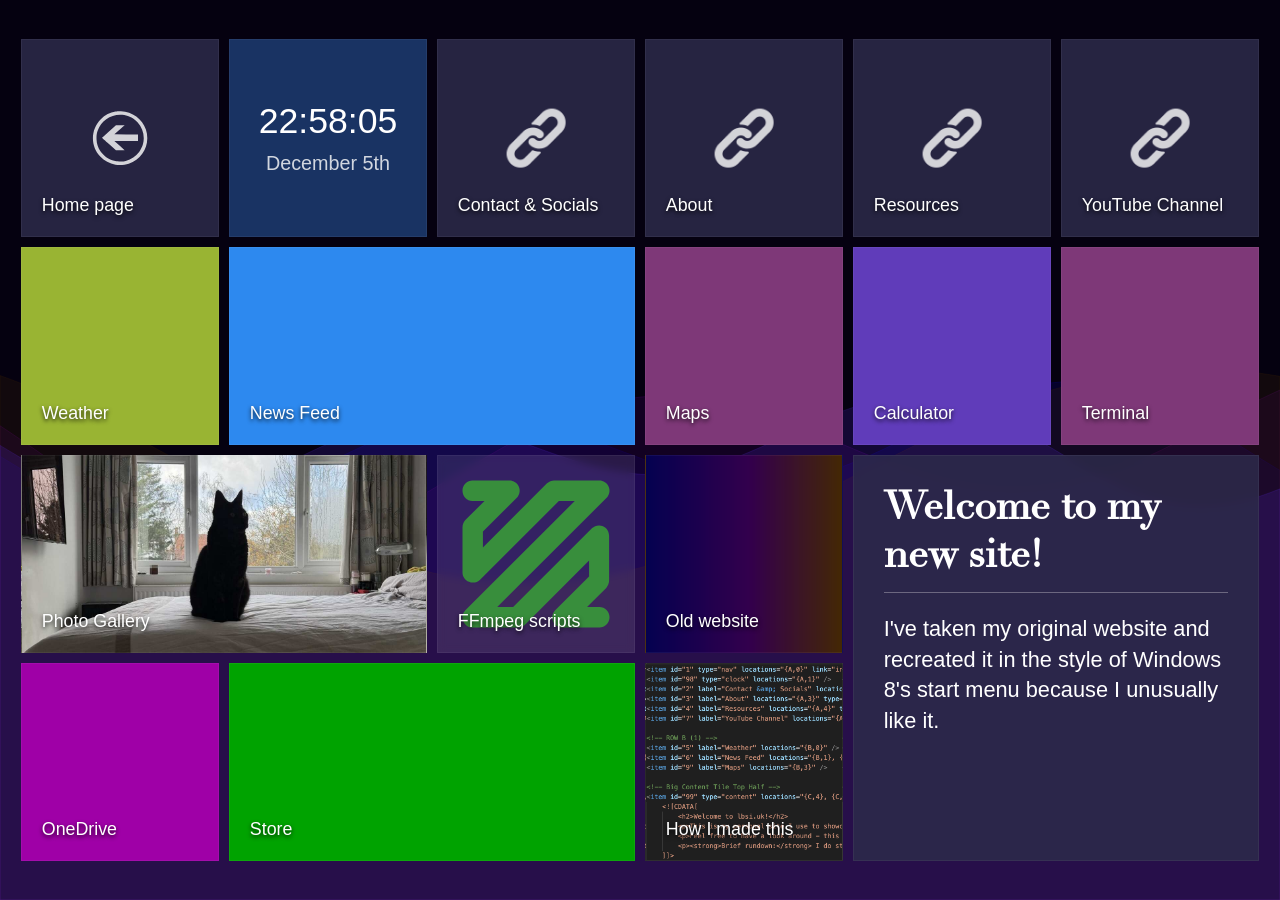
==== index.html @ 57dce223 "Initial commit" ====
<!DOCTYPE html>
<html lang="en">
<head>
    <meta charset="UTF-8">
    <meta name="viewport" content="width=device-width, initial-scale=1.0">
    <title>lbsi.uk homepage</title>
    <link rel="icon" href="fav.ico" type="image/x-icon">
    <link rel="stylesheet" href="styles.css">
    <style>
        :root {
            /* Default values, overridden by JS */
            --gap-size: 10px;
            --tile-size: 120px;
            --grid-width: 1000px;
            --grid-height: 800px;
            --grid-cols: 6;
            --grid-rows: 4;
        }

        body {
            height: 100vh;
            margin: 0;
            display: flex;
            flex-direction: column;
            overflow: hidden; 
            background-color: #050110; 
            color: white;
        }

        #silk-canvas {
            position: fixed;
            top: 0;
            left: 0;
            width: 100%;
            height: 100%;
            z-index: -1;
            pointer-events: none;
        }

        #main-wrapper {
            flex-grow: 1;
            display: flex;
            justify-content: center;
            align-items: center;
            width: 100%;
            padding: 20px; 
            box-sizing: border-box;
        }

        #grid-container {
            display: grid;
            grid-template-columns: repeat(var(--grid-cols), var(--tile-size));
            grid-template-rows: repeat(var(--grid-rows), var(--tile-size));
            gap: var(--gap-size);
            width: var(--grid-width);
            height: var(--grid-height);
            box-sizing: border-box;
            transition: width 0.3s, height 0.3s;
        }

        .tile {
            position: relative;
            background-color: rgba(255, 255, 255, 0.1);
            backdrop-filter: blur(5px);
            cursor: pointer;
            transition: transform 0.2s cubic-bezier(0.25, 0.46, 0.45, 0.94), box-shadow 0.2s ease;
            display: flex;
            flex-direction: column;
            justify-content: flex-end;
            padding: calc(var(--tile-size) * 0.1);
            box-sizing: border-box;
            overflow: hidden;
            user-select: none;
            color: white;
            font-family: 'Segoe UI', Tahoma, Geneva, Verdana, sans-serif;
            text-decoration: none;
            border: 1px solid rgba(255, 255, 255, 0.05);
        }

        .tile:hover {
            transform: scale(1.03);
            z-index: 100;
            box-shadow: 0 10px 20px rgba(0,0,0,0.5);
            outline: 2px solid rgba(255,255,255,0.3);
        }

        .tile-label {
            font-size: calc(var(--tile-size) * 0.09);
            font-weight: 300;
            text-shadow: 0 2px 4px rgba(0,0,0,0.8);
            line-height: 1.2;
            z-index: 2;
        }

        .tile-coord {
            position: absolute;
            top: calc(var(--tile-size) * 0.08);
            left: calc(var(--tile-size) * 0.08);
            font-size: calc(var(--tile-size) * 0.08);
            opacity: 0.4;
            font-family: monospace;
            z-index: 2;
        }

        /* --- NEW UTILITY CLASS FOR HIDING SOURCE TILE CONTENT --- */
        .tile.source-hidden {
            background-image: none !important; /* Hides the logo */
        }
        .tile.source-hidden > * {
            opacity: 0 !important; /* Hides text/children */
        }

        .tile.content-tile {
            background-color: rgba(45, 43, 74, 0.85);
            cursor: default;
            display: block;
            padding: calc(var(--tile-size) * 0.15);
            overflow-y: auto;
        }
        
        .tile.content-tile:hover {
            transform: scale(1.01);
        }

        .tile.content-tile h2 {
            margin-top: 0;
            font-size: calc(var(--tile-size) * 0.2);
            border-bottom: 1px solid rgba(255,255,255,0.3);
            padding-bottom: calc(var(--tile-size) * 0.05);
            margin-bottom: calc(var(--tile-size) * 0.05);
            font-family: "Roman", serif;
        }

        .tile.content-tile p {
            font-size: calc(var(--tile-size) * 0.11);
            line-height: 1.4;
            margin-bottom: calc(var(--tile-size) * 0.1);
        }

        .tile.nav-tile, .tile.menu-tile {
            background-color: rgba(45, 43, 74, 0.85) !important;
            justify-content: flex-end; 
            align-items: flex-start;
        }

        .nav-arrow, .menu-icon {
            position: absolute;
            top: 50%;
            left: 50%;
            transform: translate(-50%, -50%);
            width: 30%; 
            height: 30%;
            object-fit: contain;
            opacity: 0.8;
        }
        
        .tile.clock-tile {
            justify-content: center;
            align-items: center;
            padding: 0;
            background-color: rgba(30, 60, 114, 0.85) !important;
        }
        
        .clock-time {
            font-size: calc(var(--tile-size) * 0.18);
            font-weight: 400;
            white-space: nowrap;
            width: 85%;
            text-align: center;
        }
        
        .clock-date {
            margin-top: calc(var(--tile-size) * 0.05);
            font-size: calc(var(--tile-size) * 0.1);
            font-weight: 300;
            opacity: 0.8;
            text-transform: capitalize;
        }

        .tile.content-tile::-webkit-scrollbar {
            width: 4px;
        }
        .tile.content-tile::-webkit-scrollbar-thumb {
            background: rgba(255,255,255,0.3); 
            border-radius: 2px;
        }

        /* --- APP LAUNCH ANIMATION STYLES --- */
        .app-backdrop {
            position: fixed;
            top: 0;
            left: 0;
            width: 100%;
            height: 100%;
            background: rgba(0, 0, 0, 0.7);
            z-index: 500;
            opacity: 0;
            pointer-events: none;
            transition: opacity 0.8s ease; 
        }
        .app-backdrop.active {
            opacity: 1;
            pointer-events: auto;
        }

        /* The flying container */
        .animating-tile {
            position: fixed;
            z-index: 600;
            transform-style: preserve-3d;
            transition: all 0.8s cubic-bezier(0.19, 1, 0.22, 1);
            transform-origin: center center;
            /* Ensure the font matches the tile */
            font-family: 'Segoe UI', Tahoma, Geneva, Verdana, sans-serif;
        }

        .animating-tile.flipped {
            transform: rotateY(180deg);
        }

        .tile-face {
            position: absolute;
            width: 100%;
            height: 100%;
            backface-visibility: hidden;
            top: 0;
            left: 0;
            overflow: hidden;
            box-sizing: border-box; 
        }

        /* Front face is a clone of the tile */
        .tile-front {
            transition: all 0.8s cubic-bezier(0.19, 1, 0.22, 1);
        }
        
        /* New class for shrinking/flipping the front face content */
        .tile-front.animate-shrink {
             transform: scale(0.8);
             opacity: 0.5;
        }

        /* Back face is the "App Window" */
        .tile-back {
            transform: rotateY(180deg);
            background: #ffffff;
            color: #333;
            display: flex;
            flex-direction: column;
            box-shadow: 0 20px 50px rgba(0,0,0,0.5);
            border: 1px solid #444; 
        }

        .app-header {
            height: 40px;
            background: #101828;
            display: flex;
            justify-content: flex-end;
            align-items: center;
        }

        .app-close-btn {
            width: 40px;
            height: 40px;
            background: #e81123;
            color: white;
            border: none;
            font-size: 18px;
            cursor: pointer;
            display: flex;
            align-items: center;
            justify-content: center;
            transition: background 0.2s;
        }
        .app-close-btn:hover {
            background: #f1707a;
        }

        .app-frame {
            flex-grow: 1;
            width: 100%;
            border: none;
        }
    </style>
</head>
<body>

    <canvas id="silk-canvas"></canvas>
    
    <!-- Backdrop for App Mode -->
    <div id="app-backdrop" class="app-backdrop"></div>

    <div id="main-wrapper">
        <div id="grid-container">
            <!-- Tiles injected by JS -->
        </div>
    </div>

    <!-- Silk Background Script -->
    <script>
        (function() {
            const canvas = document.getElementById('silk-canvas');
            const ctx = canvas.getContext('2d');
            let width, height;
            let time = 0;

            const waves = [
                { color: 'rgba(5, 1, 80, 0.4)', speed: 0.005, amplitude: 50, wavelength: 0.01, offset: 0 },
                { color: 'rgba(51, 0, 77, 0.3)', speed: 0.007, amplitude: 70, wavelength: 0.008, offset: 100 },
                { color: 'rgba(69, 43, 0, 0.2)', speed: 0.003, amplitude: 90, wavelength: 0.005, offset: 200 },
                { color: 'rgba(100, 50, 255, 0.15)', speed: 0.006, amplitude: 40, wavelength: 0.012, offset: 50 }
            ];

            function resize() {
                width = window.innerWidth;
                height = window.innerHeight;
                canvas.width = width;
                canvas.height = height;
            }

            function draw() {
                ctx.fillStyle = '#050110';
                ctx.fillRect(0, 0, width, height);
                waves.forEach(wave => {
                    ctx.beginPath();
                    ctx.moveTo(0, height / 2);
                    for (let x = 0; x <= width; x += 10) {
                        const y = height / 2 + 
                                  Math.sin(x * wave.wavelength + time * wave.speed + wave.offset) * wave.amplitude +
                                  Math.sin(x * wave.wavelength * 0.5 + time * wave.speed * 0.5) * (wave.amplitude / 2);
                        ctx.lineTo(x, y);
                    }
                    ctx.lineTo(width, height);
                    ctx.lineTo(0, height);
                    ctx.closePath();
                    ctx.fillStyle = wave.color;
                    ctx.fill();
                    ctx.strokeStyle = wave.color.replace('0.4', '0.6').replace('0.3', '0.5');
                    ctx.lineWidth = 1;
                    ctx.stroke();
                });
                time += 1;
                requestAnimationFrame(draw);
            }
            window.addEventListener('resize', resize);
            resize();
            draw();
        })();
    </script>

    <!-- Grid Logic -->
    <script>
        function getRandomColor() {
            const colors = [
                '#da532c', '#2b5797', '#b91d47', '#99b433', '#00a300', 
                '#1e7145', '#ff0097', '#9f00a7', '#7e3878', '#603cba',
                '#00aba9', '#2d89ef', '#e3a21a', '#6d8764'
            ];
            return colors[Math.floor(Math.random() * colors.length)];
        }

        function parseCoordinate(coordStr) {
            const clean = coordStr.replace(/[{}]/g, '').trim();
            const parts = clean.split(',');
            const rowChar = parts[0].trim().toUpperCase();
            const colNum = parseInt(parts[1].trim());
            const rowNum = rowChar.charCodeAt(0) - 65; 
            return { r: rowNum, c: colNum };
        }

        function getOrdinalSuffix(day) {
            if (day > 3 && day < 21) return 'th';
            switch (day % 10) {
                case 1:  return "st";
                case 2:  return "nd";
                case 3:  return "rd";
                default: return "th";
            }
        }

        function updateClock(timeEl, dateEl) {
            const now = new Date();
            const hours = String(now.getHours()).padStart(2, '0');
            const minutes = String(now.getMinutes()).padStart(2, '0');
            const seconds = String(now.getSeconds()).padStart(2, '0');
            timeEl.textContent = `${hours}:${minutes}:${seconds}`;

            const monthNames = ["January", "February", "March", "April", "May", "June",
              "July", "August", "September", "October", "November", "December"
            ];
            const month = monthNames[now.getMonth()];
            const day = now.getDate();
            dateEl.textContent = `${month} ${day}${getOrdinalSuffix(day)}`;
        }

        let allGridItems = [];

        // --- APP LAUNCH LOGIC ---
        function launchApp(sourceTile, url) {
            const backdrop = document.getElementById('app-backdrop');
            const rect = sourceTile.getBoundingClientRect();

            // Create the animating container
            const container = document.createElement('div');
            container.className = 'animating-tile';
            
            // Initial State: Match the tile exactly
            container.style.top = rect.top + 'px';
            container.style.left = rect.left + 'px';
            container.style.width = rect.width + 'px';
            container.style.height = rect.height + 'px';

            // Front Face (Copy of tile)
            const faceFront = document.createElement('div');
            faceFront.className = 'tile-face tile-front';
            
            // Wrap content in a div to scale/shrink it
            const contentWrapper = document.createElement('div');
            contentWrapper.style.width = '100%';
            contentWrapper.style.height = '100%';
            contentWrapper.style.display = 'flex';
            contentWrapper.style.flexDirection = 'column';
            contentWrapper.style.justifyContent = 'flex-end';
            contentWrapper.innerHTML = sourceTile.innerHTML;
            
            faceFront.appendChild(contentWrapper);

            faceFront.style.backgroundColor = sourceTile.style.backgroundColor;
            faceFront.style.backgroundImage = sourceTile.style.backgroundImage;
            faceFront.style.backgroundSize = 'cover'; 
            faceFront.style.backgroundPosition = 'center';
            
            // Add classes for styling text
            sourceTile.classList.forEach(cls => {
                if (cls !== 'tile') faceFront.classList.add(cls);
            });
            const compStyle = window.getComputedStyle(sourceTile);
            faceFront.style.padding = compStyle.padding;
            
            // Back Face (The App Window)
            const faceBack = document.createElement('div');
            faceBack.className = 'tile-face tile-back';
            
            // App Header (Close Button)
            const header = document.createElement('div');
            header.className = 'app-header';
            const closeBtn = document.createElement('button');
            closeBtn.className = 'app-close-btn';
            closeBtn.innerHTML = '&#10005;'; // X symbol
            header.appendChild(closeBtn);
            
            // App Content (Iframe)
            const iframe = document.createElement('iframe');
            iframe.className = 'app-frame';
            iframe.src = url;

            faceBack.appendChild(header);
            faceBack.appendChild(iframe);

            container.appendChild(faceFront);
            container.appendChild(faceBack);
            document.body.appendChild(container);

            // Hide the source tile content (including background image)
            // AFTER creating the clone so the clone gets the image
            sourceTile.classList.add('source-hidden');

            // Force Reflow
            container.offsetHeight; 

            // Trigger Animation
            requestAnimationFrame(() => {
                backdrop.classList.add('active');
                container.classList.add('flipped');
                faceFront.classList.add('animate-shrink'); 
                
                // Final State: Centered, 80% size
                const winW = window.innerWidth;
                const winH = window.innerHeight;
                const targetW = winW * 0.8;
                const targetH = winH * 0.8;
                
                container.style.top = ((winH - targetH) / 2) + 'px';
                container.style.left = ((winW - targetW) / 2) + 'px';
                container.style.width = targetW + 'px';
                container.style.height = targetH + 'px';
            });

            // Close Logic
            closeBtn.onclick = () => {
                // Reverse Animation
                backdrop.classList.remove('active');
                container.classList.remove('flipped');
                faceFront.classList.remove('animate-shrink'); 
                
                // Return to original tile position
                const currentRect = sourceTile.getBoundingClientRect();
                container.style.top = currentRect.top + 'px';
                container.style.left = currentRect.left + 'px';
                container.style.width = currentRect.width + 'px';
                container.style.height = currentRect.height + 'px';

                // Remove after transition
                setTimeout(() => {
                    document.body.removeChild(container);
                    // Show content on source tile again
                    sourceTile.classList.remove('source-hidden');
                }, 800); 
            };
        }

        function renderTiles() {
            if (allGridItems.length === 0) return;
            const gridContainer = document.getElementById('grid-container');
            gridContainer.innerHTML = ''; 

            const isPortrait = window.innerHeight > window.innerWidth;
            
            allGridItems.forEach(item => {
                const id = item.getAttribute('id');
                const label = item.getAttribute('label');
                const locString = item.getAttribute('locations');
                const type = item.getAttribute('type');
                const link = item.getAttribute('link'); 
                const image = item.getAttribute('image');
                
                const rawLocs = locString.split('},').map(s => s.includes('}') ? s : s + '}');
                let coords = rawLocs.map(parseCoordinate);

                // --- HYBRID MAPPING LOGIC (Portrait Mode) ---
                if (isPortrait) {
                    coords = coords.map(c => {
                        // Top Half (Rows 0, 1): Interleave Left/Right
                        if (c.r < 2) {
                            if (c.c < 3) {
                                // Left Side -> Row * 2
                                return { r: c.r * 2, c: c.c };
                            } else {
                                // Right Side -> Row * 2 + 1, Shift left by 3
                                return { r: c.r * 2 + 1, c: c.c - 3 };
                            }
                        } 
                        // Bottom Half (Rows 2, 3): Stack Left then Right
                        else {
                            if (c.c < 3) {
                                // Left Side -> Row + 2 (Maps 2->4, 3->5)
                                return { r: c.r + 2, c: c.c };
                            } else {
                                // Right Side -> Row + 4 (Maps 2->6, 3->7), Shift left by 3
                                return { r: c.r + 4, c: c.c - 3 };
                            }
                        }
                    });
                }

                const minRow = Math.min(...coords.map(p => p.r));
                const maxRow = Math.max(...coords.map(p => p.r));
                const minCol = Math.min(...coords.map(p => p.c));
                const maxCol = Math.max(...coords.map(p => p.c));

                const rowStart = minRow + 1;
                const rowEnd = maxRow + 2;
                const colStart = minCol + 1;
                const colEnd = maxCol + 2;

                const tile = document.createElement('div');
                tile.className = 'tile';
                tile.style.gridArea = `${rowStart} / ${colStart} / ${rowEnd} / ${colEnd}`;

                // Handle Background Image
                if (image) {
                    tile.style.backgroundImage = `url('${image}')`;
                    tile.style.backgroundSize = 'cover';
                    tile.style.backgroundPosition = 'center';
                }

                // Link Handling Logic
                if ((id === "8" || id === "10" || id === "12") && link) {
                    tile.onclick = (e) => {
                        e.preventDefault();
                        launchApp(tile, link);
                    };
                    tile.title = label || "Launch App";
                    tile.style.cursor = "pointer";
                } 
                else if (link) {
                    tile.onclick = () => window.location.href = link;
                    tile.title = label || ""; 
                }

                if (type === 'content') {
                    tile.classList.add('content-tile');
                    tile.innerHTML = item.textContent.trim();
                    if (!link) tile.onclick = null; 
                } else if (type === 'nav') {
                    tile.classList.add('nav-tile');
                    tile.innerHTML = `
                        <img src="back.svg" class="nav-arrow" alt="Back">
                        <span class="tile-label">Home page</span>
                    `;
                    tile.title = "Return Home";
                } else if (type === 'clock') {
                    tile.classList.add('clock-tile');
                    const timeSpan = document.createElement('div');
                    timeSpan.className = 'clock-time';
                    const dateSpan = document.createElement('div');
                    dateSpan.className = 'clock-date';
                    tile.appendChild(timeSpan);
                    tile.appendChild(dateSpan);
                    updateClock(timeSpan, dateSpan);
                    setInterval(() => updateClock(timeSpan, dateSpan), 1000);
                } else {
                    if (type === 'menu') {
                        tile.classList.add('menu-tile');
                        tile.innerHTML = `
                            <img src="images/link.png" class="menu-icon" alt="Link">
                            <span class="tile-label">${label}</span>
                        `;
                    } else {
                        if (!image) {
                            tile.style.backgroundColor = getRandomColor();
                        }
                        tile.innerHTML = `<span class="tile-label">${label}</span>`;
                    }
                }
                gridContainer.appendChild(tile);
            });
        }

        function resizeGrid() {
            const availableHeight = window.innerHeight;
            const availableWidth = window.innerWidth;
            const isPortrait = availableHeight > availableWidth;

            // 6x4 (Landscape) or 3x8 (Portrait)
            const cols = isPortrait ? 3 : 6;
            const rows = isPortrait ? 8 : 4;
            
            const root = document.documentElement;
            root.style.setProperty('--grid-cols', cols);
            root.style.setProperty('--grid-rows', rows);

            const gap = 10;
            const padding = 40; 
            const maxTileW = (availableWidth - (gap * (cols - 1)) - padding) / cols;
            const maxTileH = (availableHeight - (gap * (rows - 1)) - padding) / rows;
            const tileSize = Math.floor(Math.min(maxTileW, maxTileH));

            const gridW = (tileSize * cols) + (gap * (cols - 1));
            const gridH = (tileSize * rows) + (gap * (rows - 1));

            root.style.setProperty('--tile-size', `${tileSize}px`);
            root.style.setProperty('--grid-width', `${gridW}px`);
            root.style.setProperty('--grid-height', `${gridH}px`);

            renderTiles();
        }

        document.addEventListener('DOMContentLoaded', () => {
            // Load 4 Separate Files
            const files = ['grid_part1.xml', 'grid_part2.xml', 'grid_part3.xml', 'grid_part4.xml'];
            
            Promise.all(files.map(url => fetch(url).then(res => res.text())))
                .then(contents => {
                    const parser = new DOMParser();
                    allGridItems = []; 

                    contents.forEach(xmlContent => {
                        const xmlDoc = parser.parseFromString(xmlContent, "text/xml");
                        const items = Array.from(xmlDoc.getElementsByTagName('item'));
                        allGridItems = allGridItems.concat(items);
                    });

                    resizeGrid();
                })
                .catch(err => console.error("Error loading grid files:", err));

            window.addEventListener('resize', resizeGrid);
        });
    </script>
</body>
</html>
---- styles.css ----
@font-face {
    font-family: "Roman";
    src: url("Roman.otf");
}

html, body {
    height: 100%;
    margin: 0;
    display: flex;
    flex-direction: column;
}

body {
    margin: 0;
    padding: 0;
    font-family: Arial, sans-serif;
    background: linear-gradient(90deg, rgba(5,1,80,1) 0%, rgba(51,0,77,1) 51%, rgba(69,43,0,1) 100%);
    color: white;
}

.navbar {
    position: fixed;
    top: 0;
    width: 100%;
    background-color: rgba(0, 0, 0, 0.7);
    z-index: 1000;
    padding: 1rem 0;
}

.nav-container {
    max-width: 900px;
    margin: auto;
    display: flex;
    justify-content: center;
    gap: 2rem;
}

.nav-link {
    color: coral;
    text-decoration: none;
    font-size: 1.2rem;
    font-weight: bold;
}

.nav-link:hover {
    text-decoration: underline;
}

.container {
    max-width: 900px;
    margin: auto;
    padding: 6rem 2rem 2rem 2rem;
    flex: 1; /* Ensures the main content takes up available space */
}

header {
    text-align: center;
    margin-bottom: 3rem;
}

header h1 {
    font-family: "Roman", serif;
    font-size: 3.5rem;
    margin: 0;
}

section {
    margin-bottom: 2.5rem;
}

section h2 {
    font-size: 2rem;
    margin-bottom: 1rem;
    border-bottom: 2px solid coral;
    padding-bottom: 0.5rem;
}

.button-group {
    display: flex;
    flex-wrap: wrap;
    gap: 1rem;
}

a.button {
    background-color: #e67248;
    color: white;
    text-decoration: none;
    padding: 0.8rem 1.5rem;
    border-radius: 6px;
    font-size: 1.2rem;
    transition: background-color 0.3s;
}

a.button:hover {
    background-color: #cf5a30;
}

.footer {
    text-align: center;
    background-color: rgba(0, 0, 0, 0.7);
    color: white;
    padding: 1rem;
    margin-top: auto; /* Pushes the footer to the bottom */
}

a {
    color: coral;
}

.about-content {
    display: flex;
    align-items: flex-start;
    gap: 2rem; /* Space between the text and the image */
    flex-direction: row-reverse; /* Moves the image to the right */
}

.about-image {
    max-width: 300px; /* Adjust the size of the image */
    height: auto;
    border-radius: 10px; /* Optional: Add rounded corners */
    box-shadow: 0 4px 8px rgba(0, 0, 0, 0.2); /* Optional: Add a shadow */
}

.about-content section {
    flex: 1; /* Allow the text to take up the remaining space */
}
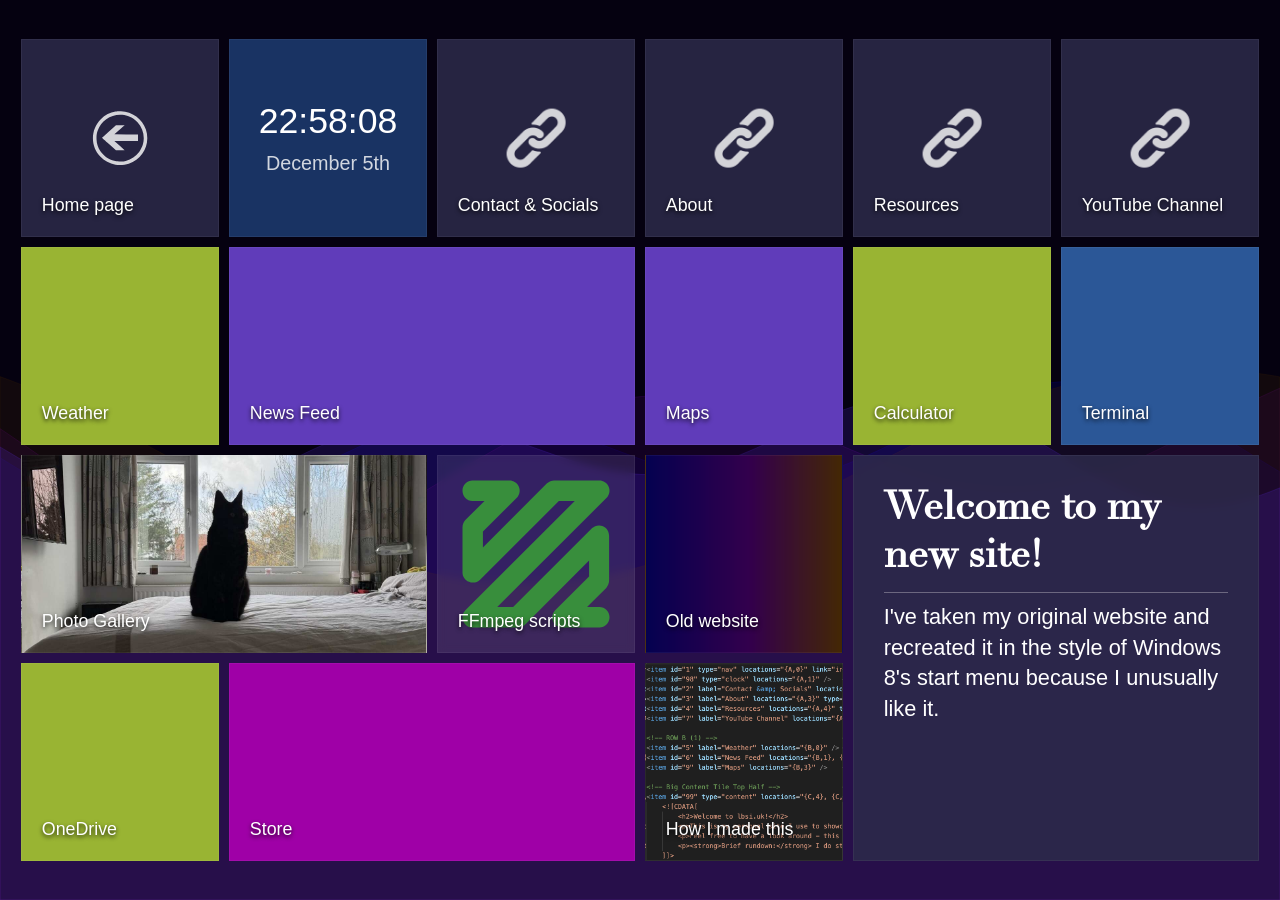
==== commit 5144fc76: "Stop the clock tile leaking a timer on every resize The grid is rebuilt on each resize event and eve" ====
--- a/index.html
+++ b/index.html
@@ -394,6 +394,8 @@
         }
 
         let allGridItems = [];
+        // Tiles are rebuilt on every resize, so keep one clock timer and clear it each time
+        let clockTimer = null;
 
         // --- APP LAUNCH LOGIC ---
         function launchApp(sourceTile, url) {
@@ -512,7 +514,8 @@
         function renderTiles() {
             if (allGridItems.length === 0) return;
             const gridContainer = document.getElementById('grid-container');
-            gridContainer.innerHTML = ''; 
+            gridContainer.innerHTML = '';
+            clearInterval(clockTimer);
 
             const isPortrait = window.innerHeight > window.innerWidth;
             
@@ -608,7 +611,7 @@
                     tile.appendChild(timeSpan);
                     tile.appendChild(dateSpan);
                     updateClock(timeSpan, dateSpan);
-                    setInterval(() => updateClock(timeSpan, dateSpan), 1000);
+                    clockTimer = setInterval(() => updateClock(timeSpan, dateSpan), 1000);
                 } else {
                     if (type === 'menu') {
                         tile.classList.add('menu-tile');
--- a/styles.css
+++ b/styles.css
@@ -1,126 +1,711 @@
 @font-face {
-    font-family: "Roman";
-    src: url("Roman.otf");
-}
-
-html, body {
-    height: 100%;
-    margin: 0;
-    display: flex;
-    flex-direction: column;
+  font-family: "Roman";
+  src: url("Roman.otf") format("opentype");
+}
+
+/* ─── THEME VARIABLES ────────────────────────────── */
+[data-theme="dark"] {
+  --bg:            #000000;
+  --bg-alt:        #080808;
+  --text:          #f0f0f0;
+  --text-muted:    rgba(240, 240, 240, 0.5);
+  --glass-bg:      rgba(255, 255, 255, 0.06);
+  --glass-border:  rgba(255, 255, 255, 0.14);
+  --glass-shadow:  rgba(0, 0, 0, 0.5);
+  --pearl:         linear-gradient(135deg,
+                     rgba(255,255,255,0.16) 0%,
+                     rgba(180,200,255,0.08) 40%,
+                     rgba(255,210,240,0.07) 70%,
+                     rgba(255,255,255,0.03) 100%);
+  --accent:        #a8c0ff;
+  --accent-glow:   rgba(168, 192, 255, 0.28);
+  --nav-bg:        #000000;
+  --nav-scrolled:  #000000;
+}
+
+[data-theme="light"] {
+  --bg:            #ffffff;
+  --bg-alt:        #f6f6f8;
+  --text:          #0a0a0a;
+  --text-muted:    rgba(10, 10, 10, 0.5);
+  --glass-bg:      rgba(255, 255, 255, 0.55);
+  --glass-border:  rgba(160, 160, 200, 0.25);
+  --glass-shadow:  rgba(100, 100, 160, 0.1);
+  --pearl:         linear-gradient(135deg,
+                     rgba(255,255,255,0.95) 0%,
+                     rgba(220,230,255,0.65) 40%,
+                     rgba(255,220,240,0.45) 70%,
+                     rgba(255,255,255,0.88) 100%);
+  --accent:        #3a5fd9;
+  --accent-glow:   rgba(58, 95, 217, 0.18);
+  --nav-bg:        #ffffff;
+  --nav-scrolled:  #ffffff;
+}
+
+/* ─── RESET ──────────────────────────────────────── */
+*, *::before, *::after {
+  box-sizing: border-box;
+  margin: 0;
+  padding: 0;
+}
+
+html {
+  scroll-behavior: smooth;
 }
 
 body {
-    margin: 0;
-    padding: 0;
-    font-family: Arial, sans-serif;
-    background: linear-gradient(90deg, rgba(5,1,80,1) 0%, rgba(51,0,77,1) 51%, rgba(69,43,0,1) 100%);
-    color: white;
-}
-
-.navbar {
-    position: fixed;
-    top: 0;
+  background: var(--bg);
+  color: var(--text);
+  font-family: "Segoe UI", Tahoma, Geneva, Verdana, sans-serif;
+  overflow-x: hidden;
+  transition: background 0.45s ease, color 0.45s ease;
+}
+
+/* ─── BREATHING BACKGROUND (light mode only) ─────── */
+[data-theme="light"] body::before {
+  content: '';
+  position: fixed;
+  top: -20%;
+  left: -20%;
+  width: 140%;
+  height: 140%;
+  background:
+    radial-gradient(ellipse at 35% 25%, rgba(180, 200, 255, 0.08) 0%, transparent 55%),
+    radial-gradient(ellipse at 75% 70%, rgba(255, 180, 220, 0.06) 0%, transparent 55%);
+  animation: bgBreathe 14s ease-in-out infinite alternate;
+  pointer-events: none;
+  z-index: 0;
+}
+
+@keyframes bgBreathe {
+  0%   { transform: scale(1)   rotate(0deg); }
+  100% { transform: scale(1.1) rotate(3deg); }
+}
+
+/* ─── ICON VISIBILITY ────────────────────────────── */
+[data-theme="dark"]  .icon-sun  { display: none;  }
+[data-theme="dark"]  .icon-moon { display: block; }
+[data-theme="light"] .icon-sun  { display: block; }
+[data-theme="light"] .icon-moon { display: none;  }
+
+/* ─── NAVBAR ─────────────────────────────────────── */
+#titlebar {
+  position: fixed;
+  top: 0; left: 0; right: 0;
+  z-index: 100;
+  height: 64px;
+  display: flex;
+  align-items: center;
+  justify-content: space-between;
+  padding: 0 2rem;
+  gap: 1.5rem;
+  background: var(--nav-bg);
+  border-bottom: 1px solid var(--glass-border);
+  transition: background 0.35s ease, box-shadow 0.35s ease;
+}
+
+#titlebar.scrolled {
+  background: var(--nav-scrolled);
+  box-shadow: 0 2px 24px rgba(0, 0, 0, 0.4);
+}
+
+[data-theme="light"] #titlebar.scrolled {
+  box-shadow: 0 2px 24px rgba(0, 0, 0, 0.08);
+}
+
+.nav-logo {
+  font-family: "Roman", serif;
+  font-size: 1.4rem;
+  color: var(--text);
+  text-decoration: none;
+  letter-spacing: 0.02em;
+  flex-shrink: 0;
+  position: relative;
+  z-index: 1;
+}
+
+nav {
+  flex: 1;
+  display: flex;
+  justify-content: center;
+}
+
+.nav-links {
+  display: flex;
+  gap: 2rem;
+  list-style: none;
+  margin: 0;
+  position: relative;
+  z-index: 1;
+}
+
+.btn-nav span {
+  padding: 0.42rem 1rem;
+  font-size: 0.72rem;
+  letter-spacing: 0.1em;
+  text-transform: uppercase;
+}
+
+
+/* ─── THEME TOGGLE ───────────────────────────────── */
+#theme-toggle {
+  position: relative;
+  z-index: 1;
+  background: var(--glass-bg);
+  border: 1px solid var(--glass-border);
+  color: var(--text);
+  width: 40px;
+  height: 40px;
+  border-radius: 50%;
+  cursor: pointer;
+  display: flex;
+  align-items: center;
+  justify-content: center;
+  flex-shrink: 0;
+  transition: box-shadow 0.25s ease;
+  backdrop-filter: blur(8px);
+}
+
+#theme-toggle:hover {
+  box-shadow: 0 0 18px var(--accent-glow);
+}
+
+#theme-toggle svg {
+  transition: transform 0.55s cubic-bezier(0.34, 1.56, 0.64, 1);
+}
+
+#theme-toggle.spinning svg {
+  transform: rotate(360deg);
+}
+
+/* ─── WIPE-IN ANIMATION ──────────────────────────── */
+@keyframes wipeDown {
+  from {
+    clip-path: inset(0 0 100% 0);
+    opacity: 0;
+  }
+  to {
+    clip-path: inset(0 0 0% 0);
+    opacity: 1;
+  }
+}
+
+.wipe-in {
+  animation: wipeDown 0.72s cubic-bezier(0.76, 0, 0.24, 1) both;
+}
+
+/* ─── SCROLL REVEAL ──────────────────────────────── */
+.reveal {
+  opacity: 0;
+  transform: translateY(28px);
+  transition: opacity 0.6s ease, transform 0.6s ease;
+}
+
+.reveal.in-view {
+  opacity: 1;
+  transform: translateY(0);
+}
+
+.reveal:nth-child(1) { transition-delay:   0ms; }
+.reveal:nth-child(2) { transition-delay:  80ms; }
+.reveal:nth-child(3) { transition-delay: 160ms; }
+.reveal:nth-child(4) { transition-delay: 240ms; }
+.reveal:nth-child(5) { transition-delay: 320ms; }
+.reveal:nth-child(6) { transition-delay: 400ms; }
+
+/* ─── SECTION BASE ───────────────────────────────── */
+section {
+  position: relative;
+  z-index: 1;
+  padding: 6rem 2rem;
+  max-width: 1140px;
+  margin: 0 auto;
+  scroll-margin-top: 64px;
+}
+
+.section-label {
+  font-size: 0.72rem;
+  letter-spacing: 0.22em;
+  text-transform: uppercase;
+  color: var(--accent);
+  margin-bottom: 0.6rem;
+}
+
+.section-title {
+  font-family: "Roman", serif;
+  font-size: clamp(2.2rem, 5vw, 3.8rem);
+  line-height: 1.08;
+  margin-bottom: 2.5rem;
+}
+
+/* ─── HERO ───────────────────────────────────────── */
+#home {
+  display: flex;
+  flex-direction: column;
+  justify-content: flex-start;
+  padding: 88px 2rem 2rem;
+}
+
+#showcase {
+  padding-top: 2rem;
+}
+
+.hero-title {
+  font-family: "Roman", serif;
+  font-size: clamp(1.6rem, 3.2vw, 2.8rem);
+  line-height: 1.1;
+  letter-spacing: -0.01em;
+  margin-bottom: 3rem;
+}
+
+.hero-sub-wrap {
+  margin-bottom: 2.8rem;
+}
+
+.hero-sub {
+  font-size: clamp(0.95rem, 1.6vw, 1.1rem);
+  color: var(--text-muted);
+  max-width: 600px;
+  line-height: 1.75;
+  margin-bottom: 0.9rem;
+}
+
+.hero-sub:last-child {
+  margin-bottom: 0;
+}
+
+/* ─── PEARL BUTTON — exact UIverse marcelodolza/pretty-goose-7 ── */
+.btn {
+  --white:  #ffe7ff;
+  --bg:     #080808;
+  --radius: 100px;
+  display: inline-flex;
+  align-items: center;
+  position: relative;
+  cursor: pointer;
+  text-decoration: none;
+  border: 0;
+  outline: none;
+  border-radius: var(--radius);
+  background-color: var(--bg);
+  transition: all 0.2s ease;
+  box-shadow:
+    inset 0 0.3rem 0.9rem rgba(255, 255, 255, 0.15),
+    inset 0 -0.1rem 0.3rem rgba(0, 0, 0, 0.7),
+    inset 0 -0.4rem 0.9rem rgba(255, 255, 255, 0.25),
+    0 3rem 3rem rgba(0, 0, 0, 0.3),
+    0 1rem 1rem -0.6rem rgba(0, 0, 0, 0.8);
+}
+
+.btn .wrap {
+  font-size: 0.9rem;
+  font-weight: 500;
+  color: rgba(255, 255, 255, 0.7);
+  padding: 0.85rem 1.9rem;
+  border-radius: inherit;
+  position: relative;
+  overflow: hidden;
+}
+
+.btn .wrap p {
+  display: flex;
+  align-items: center;
+  margin: 0;
+  transition: all 0.2s ease;
+  transform: translateY(2%);
+  mask-image: linear-gradient(to bottom, white 40%, transparent);
+}
+
+.btn .wrap::before,
+.btn .wrap::after {
+  content: '';
+  position: absolute;
+  transition: all 0.3s ease;
+}
+
+/* large white oval above the wrap — creates the background glow */
+.btn .wrap::before {
+  left: -15%;
+  right: -15%;
+  bottom: 25%;
+  top: -100%;
+  border-radius: 50%;
+  background-color: rgba(255, 255, 255, 0.06);
+}
+
+/* gradient rectangle starting at 12% — the dark top rim is the gap 0-12% */
+.btn .wrap::after {
+  left: 4%;
+  right: 4%;
+  top: 12%;
+  bottom: 50%;
+  border-radius: 22px 22px 0 0;
+  box-shadow: inset 0 13px 8px -10px rgba(255, 255, 255, 0.35);
+  background: linear-gradient(
+    180deg,
+    rgba(255, 255, 255, 0.3) 0%,
+    rgba(0, 0, 0, 0) 50%,
+    rgba(0, 0, 0, 0) 100%
+  );
+}
+
+.btn:hover {
+  box-shadow:
+    inset 0 0.3rem 0.5rem rgba(255, 255, 255, 0.22),
+    inset 0 -0.1rem 0.3rem rgba(0, 0, 0, 0.7),
+    inset 0 -0.4rem 0.9rem rgba(255, 255, 255, 0.35),
+    0 3rem 3rem rgba(0, 0, 0, 0.3),
+    0 1rem 1rem -0.6rem rgba(0, 0, 0, 0.8);
+}
+
+.btn:hover .wrap::before { transform: translateY(-5%); }
+.btn:hover .wrap::after  { opacity: 0.4; transform: translateY(5%); }
+.btn:hover .wrap p       { transform: translateY(-4%); }
+
+.btn:active {
+  transform: translateY(4px);
+  box-shadow:
+    inset 0 0.3rem 0.5rem rgba(255, 255, 255, 0.25),
+    inset 0 -0.1rem 0.3rem rgba(0, 0, 0, 0.8),
+    inset 0 -0.4rem 0.9rem rgba(255, 255, 255, 0.2),
+    0 3rem 3rem rgba(0, 0, 0, 0.3),
+    0 1rem 1rem -0.6rem rgba(0, 0, 0, 0.8);
+}
+
+/* ── Light mode ────────────────────────────────── */
+[data-theme="light"] .btn {
+  --bg: #383848;
+  box-shadow:
+    inset 0 0.3rem 0.9rem rgba(255, 255, 255, 0.15),
+    inset 0 -0.1rem 0.3rem rgba(0, 0, 0, 0.7),
+    inset 0 -0.4rem 0.9rem rgba(255, 255, 255, 0.25),
+    0 2rem 2rem rgba(0, 0, 0, 0.1),
+    0 0.8rem 0.8rem -0.6rem rgba(0, 0, 0, 0.35);
+}
+
+[data-theme="light"] .btn .wrap { color: rgba(255, 255, 255, 0.75); }
+
+[data-theme="light"] .btn:hover {
+  box-shadow:
+    inset 0 0.3rem 0.5rem rgba(255, 255, 255, 0.22),
+    inset 0 -0.1rem 0.3rem rgba(0, 0, 0, 0.7),
+    inset 0 -0.4rem 0.9rem rgba(255, 255, 255, 0.35),
+    0 2rem 2rem rgba(0, 0, 0, 0.1),
+    0 0.8rem 0.8rem -0.6rem rgba(0, 0, 0, 0.35);
+}
+
+/* ── Variants ──────────────────────────────────── */
+.btn-primary { --bg: #0c0c18; }
+[data-theme="light"] .btn-primary { --bg: #0c0c18; }
+
+.btn-nav .wrap {
+  padding: 0.42rem 1rem;
+  font-size: 0.72rem;
+  letter-spacing: 0.1em;
+  text-transform: uppercase;
+}
+/* nav buttons skip the mask-image and star gap since they're compact */
+.btn-nav .wrap p {
+  mask-image: none;
+  gap: 0;
+}
+.btn-nav .wrap p span { display: none !important; }
+
+[data-theme="dark"]  .btn-nav { --bg: #5c2415; background-color: #5c2415; }
+[data-theme="light"] .btn-nav { --bg: #383848; background-color: #383848; }
+
+/* Nav button highlight — compressed to match the smaller pill */
+.btn-nav .wrap::after {
+  left: 7%;
+  right: 7%;
+  top: 14%;
+  bottom: 55%;
+}
+
+/* ── Brand colour buttons ──────────────────────── */
+.btn-linkedin  { background-color: #0a66c2; }
+.btn-youtube   { background-color: #ff0000; }
+.btn-instagram { background-color: #c13584; }
+.btn-telegram  { background-color: #229ed9; }
+
+/* Reduce pearl white overlay so brand colours stay vibrant */
+.btn-linkedin .wrap::before,
+.btn-youtube  .wrap::before,
+.btn-instagram .wrap::before,
+.btn-telegram .wrap::before { opacity: 0.3; }
+
+.btn-linkedin .wrap::after,
+.btn-youtube  .wrap::after,
+.btn-instagram .wrap::after,
+.btn-telegram .wrap::after  { opacity: 0.35; }
+
+.btn-linkedin,
+.btn-youtube,
+.btn-instagram,
+.btn-telegram {
+  box-shadow:
+    inset 0 0.3rem 0.9rem rgba(255, 255, 255, 0.07),
+    inset 0 -0.1rem 0.3rem rgba(0, 0, 0, 0.5),
+    inset 0 -0.4rem 0.9rem rgba(255, 255, 255, 0.1),
+    0 3rem 3rem rgba(0, 0, 0, 0.3),
+    0 1rem 1rem -0.6rem rgba(0, 0, 0, 0.8);
+}
+
+.btn-sm .wrap {
+  padding: 0.55rem 1.25rem;
+  font-size: 0.8rem;
+}
+.btn-sm .wrap p {
+  mask-image: none;
+  gap: 0;
+}
+.btn-sm .wrap p span { display: none !important; }
+
+/* ─── SHOWCASE HEADING ───────────────────────────── */
+#showcase .section-title {
+  font-size: clamp(1.1rem, 2vw, 1.5rem);
+  margin-bottom: 1.5rem;
+  letter-spacing: 0;
+}
+
+/* ─── CARD ACCENT (image-free project cards) ─────── */
+.card-accent {
+  height: 110px;
+  margin: -1.6rem -1.6rem 0.4rem;
+}
+.ca-blue  { background: linear-gradient(135deg, #111640 0%, #2a44bb 100%); }
+.ca-green { background: linear-gradient(135deg, #0b2e1a 0%, #1a7050 100%); }
+.ca-coral { background: linear-gradient(135deg, #2e1500 0%, #a84000 100%); }
+
+/* ─── SHOWCASE FOOTER ────────────────────────────── */
+.showcase-footer {
+  display: flex;
+  justify-content: center;
+  margin-top: 2.8rem;
+}
+
+/* ─── ABOUT ──────────────────────────────────────── */
+.about-grid {
+  display: grid;
+  grid-template-columns: 1fr 360px;
+  gap: 4rem;
+  align-items: start;
+}
+
+.about-body {
+  display: flex;
+  flex-direction: column;
+  gap: 1.1rem;
+}
+
+.about-body p {
+  color: var(--text-muted);
+  line-height: 1.85;
+  font-size: 0.97rem;
+}
+
+.about-body p strong {
+  color: var(--text);
+  font-weight: 600;
+}
+
+.chips {
+  display: flex;
+  flex-wrap: wrap;
+  gap: 0.5rem;
+  margin-top: 0.5rem;
+}
+
+.chip {
+  padding: 0.32rem 0.9rem;
+  border-radius: 100px;
+  font-size: 0.76rem;
+  border: 1px solid var(--glass-border);
+  background: var(--glass-bg);
+  backdrop-filter: blur(8px);
+  color: var(--text-muted);
+  letter-spacing: 0.03em;
+}
+
+.about-photo-wrap {
+  border-radius: 18px;
+  overflow: hidden;
+  border: 1px solid var(--glass-border);
+  box-shadow: 0 20px 60px var(--glass-shadow);
+  position: relative;
+  aspect-ratio: 3 / 4;
+}
+
+.about-photo-wrap::before {
+  content: '';
+  position: absolute;
+  inset: 0;
+  background: var(--pearl);
+  opacity: 0.25;
+  pointer-events: none;
+  z-index: 1;
+}
+
+.about-photo-wrap img {
+  width: 100%;
+  height: 100%;
+  object-fit: cover;
+  display: block;
+}
+
+/* ─── PROJECTS ───────────────────────────────────── */
+.projects-grid {
+  display: grid;
+  grid-template-columns: repeat(auto-fill, minmax(300px, 1fr));
+  gap: 1.5rem;
+}
+
+.project-card {
+  border-radius: 18px;
+  padding: 1.6rem;
+  display: flex;
+  flex-direction: column;
+  gap: 1rem;
+  background: var(--glass-bg);
+  backdrop-filter: blur(16px) saturate(180%);
+  -webkit-backdrop-filter: blur(16px) saturate(180%);
+  border: 1px solid var(--glass-border);
+  box-shadow: 0 8px 32px var(--glass-shadow);
+  position: relative;
+  overflow: hidden;
+  transition: transform 0.3s ease, box-shadow 0.3s ease;
+}
+
+.project-card::before {
+  content: '';
+  position: absolute;
+  inset: 0;
+  background: var(--pearl);
+  opacity: 0.5;
+  pointer-events: none;
+  z-index: 0;
+}
+
+.project-card > * {
+  position: relative;
+  z-index: 1;
+}
+
+/* Prevent buttons from stretching full-width in the flex-column card */
+.project-card .btn {
+  align-self: flex-start;
+}
+
+.project-card:hover {
+  transform: translateY(-6px);
+  box-shadow: 0 24px 56px var(--glass-shadow), 0 0 40px var(--accent-glow);
+}
+
+.project-card-img {
+  width: 100%;
+  height: 165px;
+  object-fit: cover;
+  border-radius: 10px;
+  border: 1px solid var(--glass-border);
+}
+
+.project-card h3 {
+  font-family: "Roman", serif;
+  font-size: 1.2rem;
+}
+
+.project-card p {
+  font-size: 0.875rem;
+  color: var(--text-muted);
+  line-height: 1.65;
+  flex: 1;
+}
+
+.project-tags {
+  display: flex;
+  flex-wrap: wrap;
+  gap: 0.4rem;
+}
+
+.tag {
+  font-size: 0.68rem;
+  padding: 0.22rem 0.65rem;
+  border-radius: 100px;
+  border: 1px solid var(--accent);
+  color: var(--accent);
+  letter-spacing: 0.06em;
+  text-transform: uppercase;
+}
+
+/* ─── CONTACT ────────────────────────────────────── */
+#contact {
+  text-align: center;
+}
+
+.contact-intro {
+  color: var(--text-muted);
+  max-width: 460px;
+  margin: 0 auto 2.5rem;
+  line-height: 1.75;
+  font-size: 0.97rem;
+}
+
+.contact-links {
+  display: flex;
+  justify-content: center;
+  flex-wrap: wrap;
+  gap: 0.9rem;
+  margin-bottom: 2rem;
+}
+
+.contact-detail {
+  font-size: 0.88rem;
+  color: var(--text-muted);
+  margin-top: 0.5rem;
+}
+
+.contact-detail strong {
+  color: var(--text);
+}
+
+/* ─── FOOTER ─────────────────────────────────────── */
+footer {
+  position: relative;
+  z-index: 1;
+  text-align: center;
+  padding: 2rem;
+  border-top: 1px solid var(--glass-border);
+  color: var(--text-muted);
+  font-size: 0.78rem;
+  letter-spacing: 0.05em;
+}
+
+/* ─── RESPONSIVE ─────────────────────────────────── */
+@media (max-width: 900px) {
+  .about-grid {
+    grid-template-columns: 1fr;
+    gap: 2.5rem;
+  }
+
+  .about-photo-wrap {
+    max-height: 340px;
+    aspect-ratio: unset;
+  }
+}
+
+/* Below this threshold: hide logo, spread nav buttons evenly across full bar */
+@media (max-width: 720px) {
+  .nav-logo { display: none; }
+  nav { padding: 0; }
+  .nav-links {
     width: 100%;
-    background-color: rgba(0, 0, 0, 0.7);
-    z-index: 1000;
-    padding: 1rem 0;
-}
-
-.nav-container {
-    max-width: 900px;
-    margin: auto;
-    display: flex;
-    justify-content: center;
-    gap: 2rem;
-}
-
-.nav-link {
-    color: coral;
-    text-decoration: none;
-    font-size: 1.2rem;
-    font-weight: bold;
-}
-
-.nav-link:hover {
-    text-decoration: underline;
-}
-
-.container {
-    max-width: 900px;
-    margin: auto;
-    padding: 6rem 2rem 2rem 2rem;
-    flex: 1; /* Ensures the main content takes up available space */
-}
-
-header {
-    text-align: center;
-    margin-bottom: 3rem;
-}
-
-header h1 {
-    font-family: "Roman", serif;
-    font-size: 3.5rem;
-    margin: 0;
-}
-
-section {
-    margin-bottom: 2.5rem;
-}
-
-section h2 {
-    font-size: 2rem;
-    margin-bottom: 1rem;
-    border-bottom: 2px solid coral;
-    padding-bottom: 0.5rem;
-}
-
-.button-group {
-    display: flex;
-    flex-wrap: wrap;
-    gap: 1rem;
-}
-
-a.button {
-    background-color: #e67248;
-    color: white;
-    text-decoration: none;
-    padding: 0.8rem 1.5rem;
-    border-radius: 6px;
-    font-size: 1.2rem;
-    transition: background-color 0.3s;
-}
-
-a.button:hover {
-    background-color: #cf5a30;
-}
-
-.footer {
-    text-align: center;
-    background-color: rgba(0, 0, 0, 0.7);
-    color: white;
-    padding: 1rem;
-    margin-top: auto; /* Pushes the footer to the bottom */
-}
-
-a {
-    color: coral;
-}
-
-.about-content {
-    display: flex;
-    align-items: flex-start;
-    gap: 2rem; /* Space between the text and the image */
-    flex-direction: row-reverse; /* Moves the image to the right */
-}
-
-.about-image {
-    max-width: 300px; /* Adjust the size of the image */
-    height: auto;
-    border-radius: 10px; /* Optional: Add rounded corners */
-    box-shadow: 0 4px 8px rgba(0, 0, 0, 0.2); /* Optional: Add a shadow */
-}
-
-.about-content section {
-    flex: 1; /* Allow the text to take up the remaining space */
-}+    justify-content: space-evenly;
+    gap: 0;
+  }
+}
+
+@media (max-width: 640px) {
+  .hero-title { font-size: clamp(2.8rem, 14vw, 5rem); }
+  section { padding: 4rem 1.25rem; }
+  #titlebar { padding: 0 1rem; }
+}
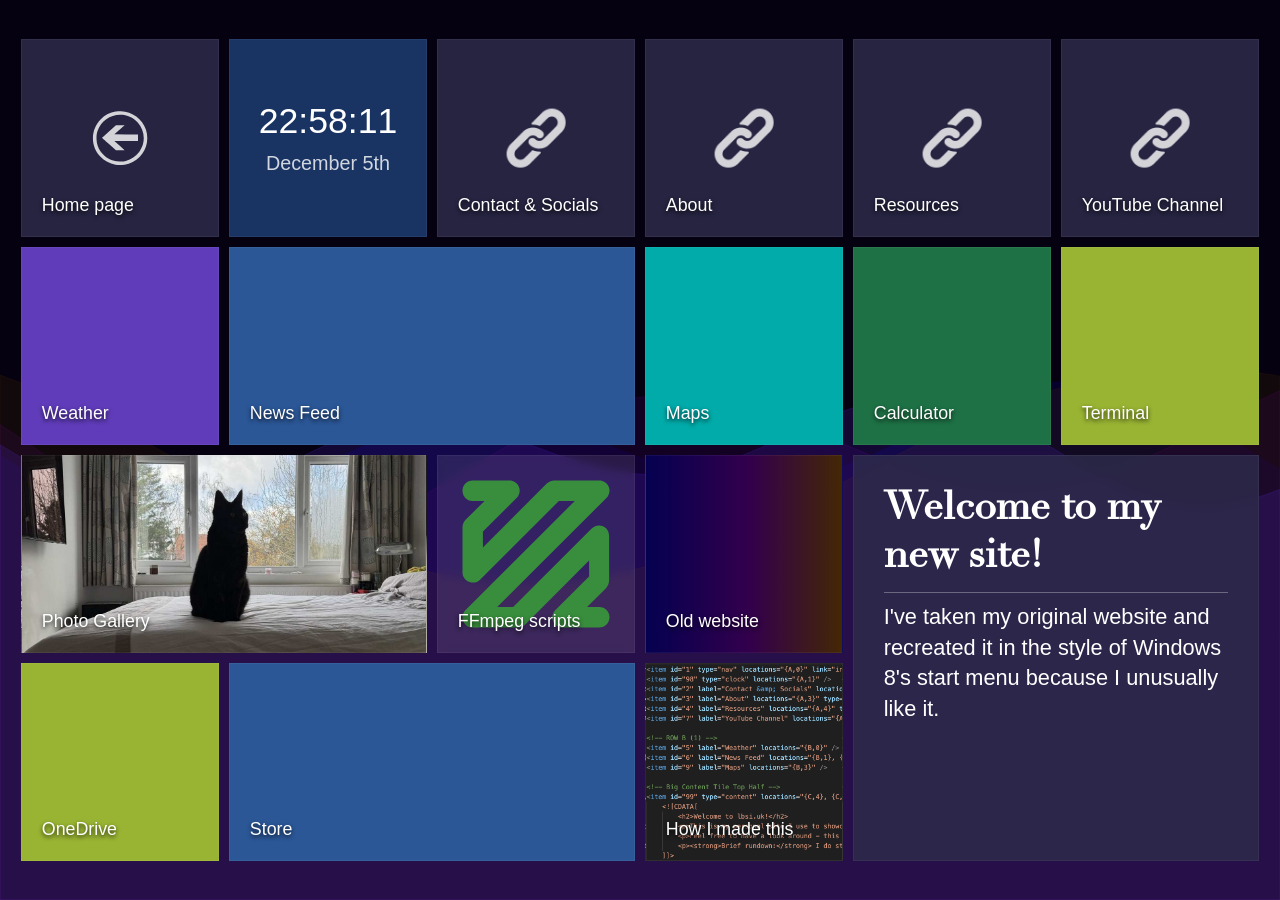
==== commit 64bad789: "Size the tile grid from the layout viewport so it fits on phones Before the XML loads the grid uses " ====
--- a/index.html
+++ b/index.html
@@ -393,6 +393,14 @@
             dateEl.textContent = `${month} ${day}${getOrdinalSuffix(day)}`;
         }
 
+        // Size of the layout viewport. Unlike innerWidth/innerHeight this does not grow
+        // when a phone browser zooms out to fit the grid's default 1000px size before
+        // the XML has loaded, which left the tiles far too big on phones.
+        function viewportSize() {
+            const el = document.documentElement;
+            return { w: el.clientWidth, h: el.clientHeight };
+        }
+
         let allGridItems = [];
         // Tiles are rebuilt on every resize, so keep one clock timer and clear it each time
         let clockTimer = null;
@@ -517,7 +525,8 @@
             gridContainer.innerHTML = '';
             clearInterval(clockTimer);
 
-            const isPortrait = window.innerHeight > window.innerWidth;
+            const vp = viewportSize();
+            const isPortrait = vp.h > vp.w;
             
             allGridItems.forEach(item => {
                 const id = item.getAttribute('id');
@@ -631,8 +640,7 @@
         }
 
         function resizeGrid() {
-            const availableHeight = window.innerHeight;
-            const availableWidth = window.innerWidth;
+            const { w: availableWidth, h: availableHeight } = viewportSize();
             const isPortrait = availableHeight > availableWidth;
 
             // 6x4 (Landscape) or 3x8 (Portrait)
